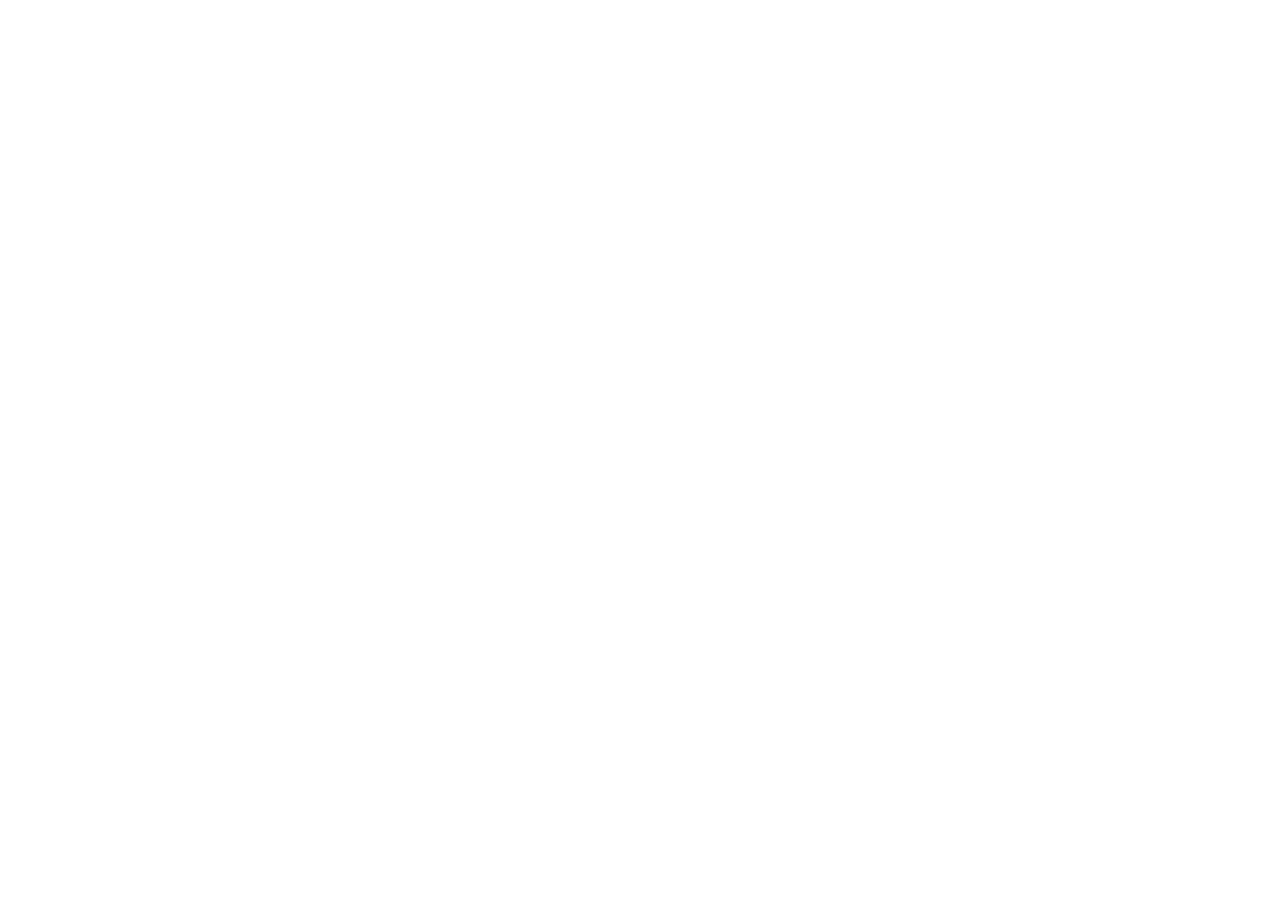
==== index.html @ 1586e4c4 "pagina principal" ====
<!DOCTYPE html>
<html lang="pt-br">
<head>
    <meta charset="UTF-8">
    <meta http-equiv="X-UA-Compatible" content="IE=edge">
    <meta name="viewport" content="width=device-width, initial-scale=1.0">
    <link rel="shortcut icon" href="favicon.ico" type="image/x-icon">
    <title>Projeto-Redes</title>
</head>
<body>
    
</body>
</html>
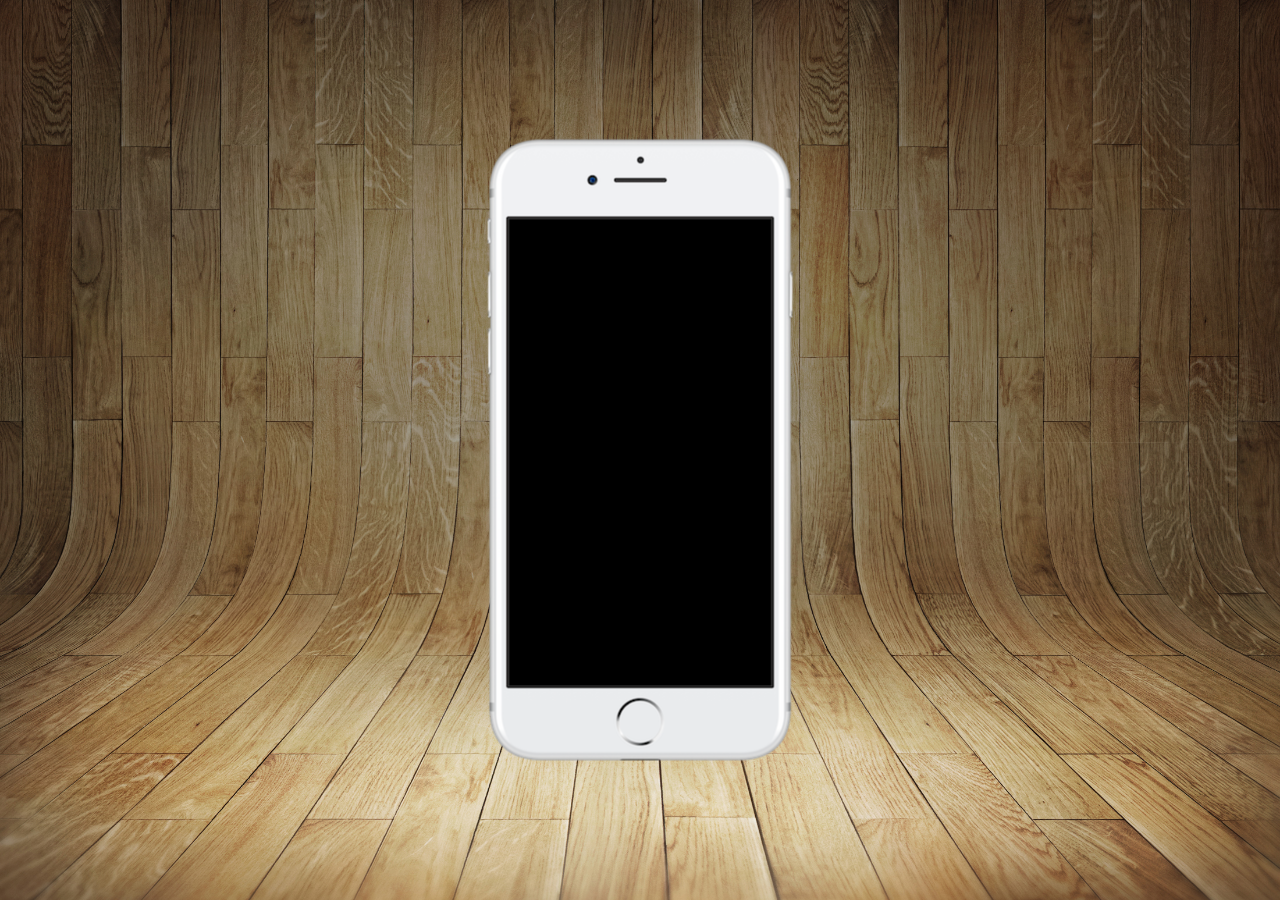
==== commit 14728a9f: "att" ====
--- a/index.html
+++ b/index.html
@@ -5,9 +5,18 @@
     <meta http-equiv="X-UA-Compatible" content="IE=edge">
     <meta name="viewport" content="width=device-width, initial-scale=1.0">
     <link rel="shortcut icon" href="favicon.ico" type="image/x-icon">
+    <link rel="stylesheet" href="estilos/style.css">
     <title>Projeto-Redes</title>
 </head>
 <body>
+    <main>
+        <section id="telefone">
+
+        </section>
+        <section id="redes-socias">
+
+        </section>
+    </main>
     
 </body>
 </html>--- a/estilos/style.css
+++ b/estilos/style.css
@@ -0,0 +1,40 @@
+@charset "UTF-8";
+
+* {
+    margin: 0px;
+    padding: 0px;
+    font-family: Arial, Helvetica, sans-serif;
+}
+
+
+html, body {
+    height: 100vh;
+    width: 100vw;
+    background-color: black;
+}
+
+
+body {
+    background: url(../imagens/fundo-madeira.jpg) no-repeat top center;
+    background-size: cover;
+    background-attachment: fixed; 
+}
+
+
+main {
+    position: relative;
+    height: 100vh;
+}
+
+
+section#telefone {
+    position: absolute;
+    top: 50%;
+    left: 50%;
+    transform: translate(-50%, -50%);
+    height: 627px;
+    width: 311px;
+    background-color: blue;
+    background: url(../imagens/frame-iphone.png);
+    background-repeat: no-repeat;
+}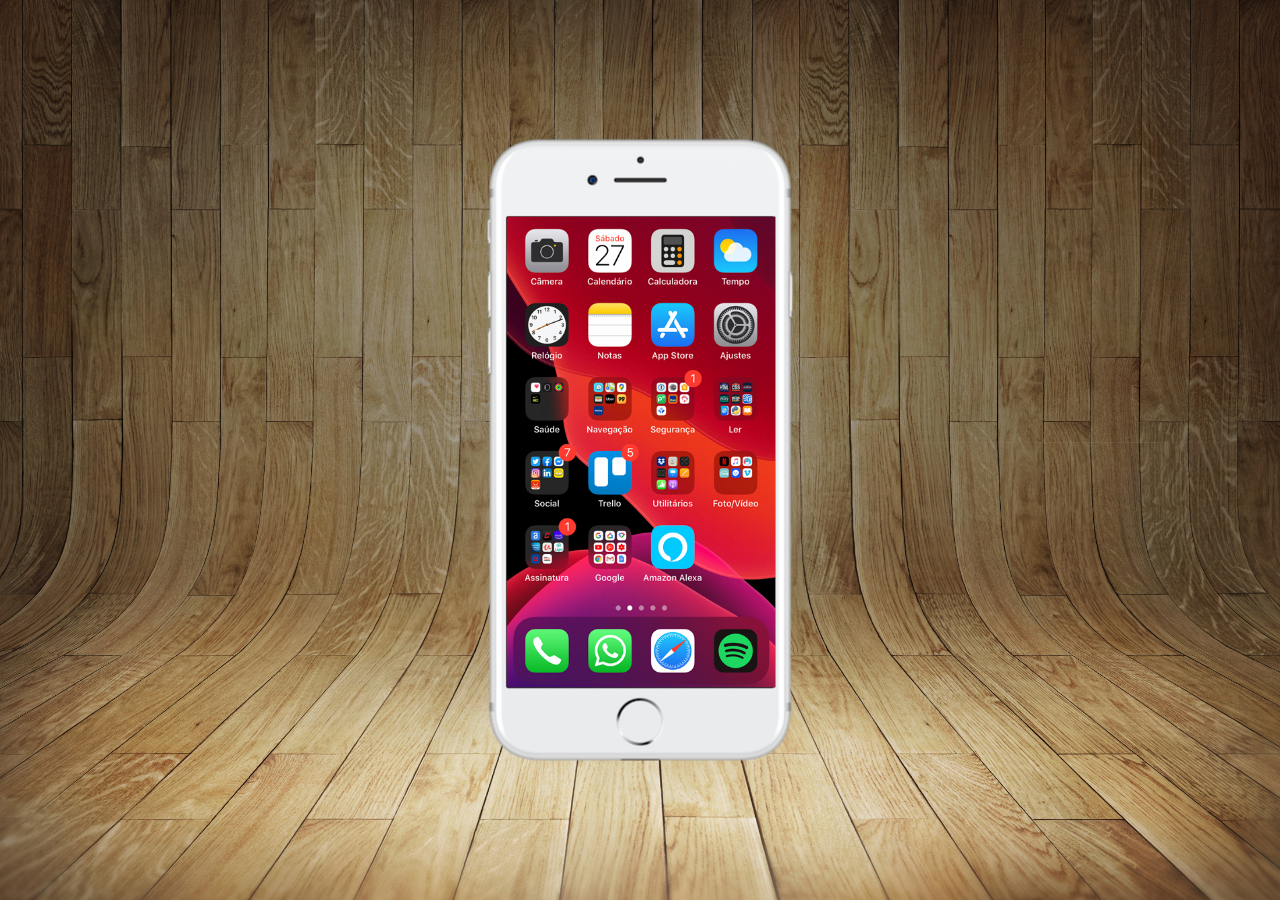
==== commit 22305a86: "criando a tela home" ====
--- a/index.html
+++ b/index.html
@@ -11,7 +11,7 @@
 <body>
     <main>
         <section id="telefone">
-
+            <iframe src="home.html" name="tela" id="tela" frameborder="0"></iframe>
         </section>
         <section id="redes-socias">
 
--- a/estilos/style.css
+++ b/estilos/style.css
@@ -37,4 +37,13 @@
     background-color: blue;
     background: url(../imagens/frame-iphone.png);
     background-repeat: no-repeat;
+}
+
+
+iframe#tela {
+    position: relative;
+    top: 80px;
+    left: 22px;
+    width: 269px;
+    height: 471px;
 }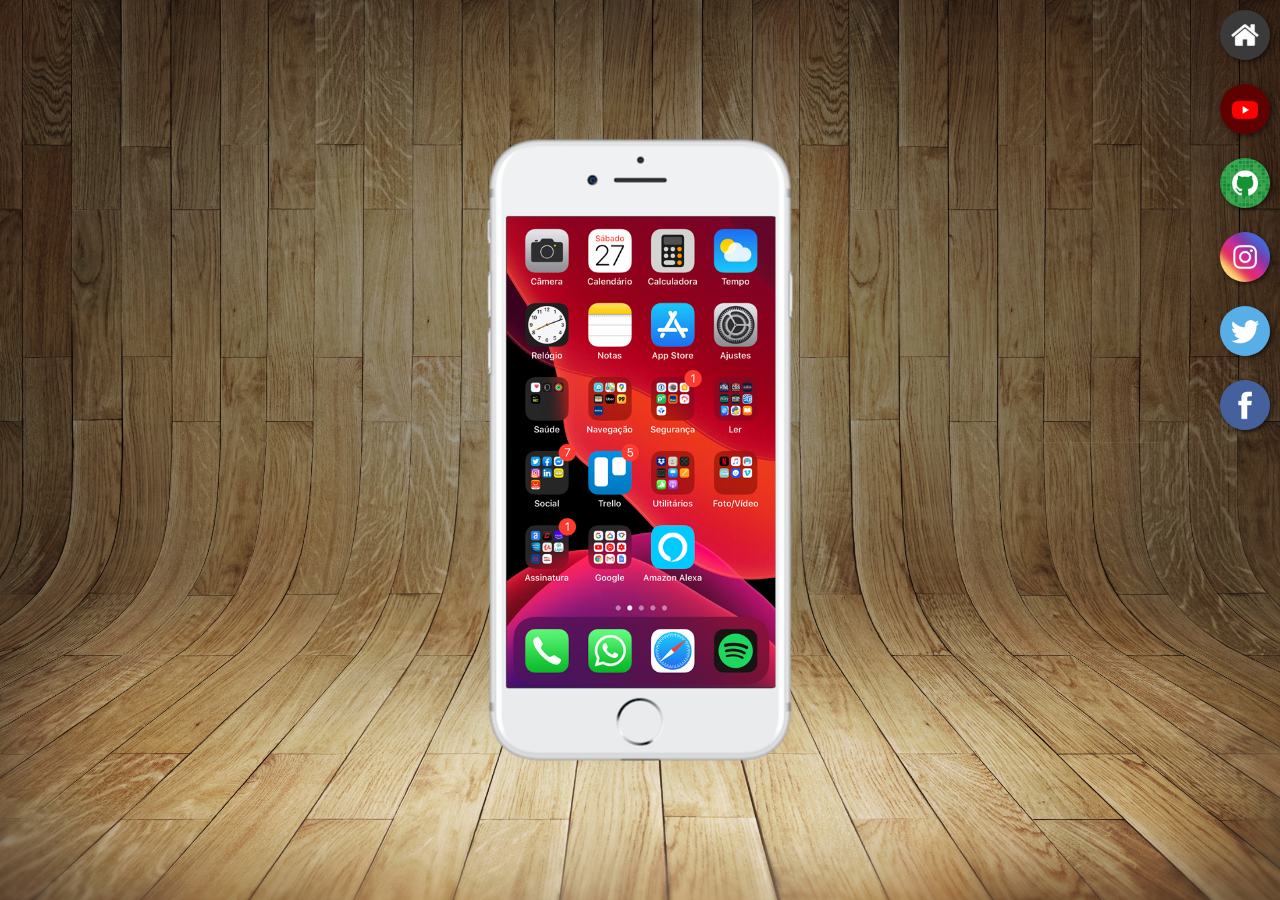
==== commit 1e9e4391: "creaton buttons" ====
--- a/index.html
+++ b/index.html
@@ -11,10 +11,17 @@
 <body>
     <main>
         <section id="telefone">
-            <iframe src="home.html" name="tela" id="tela" frameborder="0"></iframe>
+            <iframe src="home.html" name="tela" id="tela" frameborder="0">
+                Navegador não é compativel com isso
+            </iframe>
         </section>
-        <section id="redes-socias">
-
+        <section id="redes-sociais">
+            <a href="#" target="tela"><img src="imagens/logo-home.jpg" alt="home"></a> <br>
+            <a href="#" target="tela"><img src="imagens/logo-youtube.jpg" alt="yt"></a> <br>
+            <a href="#" target="tela"><img src="imagens/logo-github.jpg" alt="git-hub"></a> <br>
+            <a href="#" target="tela"><img src="imagens/logo-instagram.jpg" alt="instagram"></a> <br>
+            <a href="#" target="tela"><img src="imagens/logo-twitter.jpg" alt="temido-elon"></a> <br>
+            <a href="#" target="tela"><img src="imagens/logo-facebook.jpg" alt="facebook"></a>
         </section>
     </main>
     
--- a/estilos/style.css
+++ b/estilos/style.css
@@ -46,4 +46,27 @@
     left: 22px;
     width: 269px;
     height: 471px;
+}
+
+
+section#redes-sociais > a > img {
+    width: 50px;
+    margin: 10px;
+    border-radius: 50%;
+    box-shadow: 2px 2px 5px rgba(0, 0, 0, 0.568);
+    box-sizing: border-box;
+
+}
+
+
+section#redes-sociais > a > img:hover {
+    border: 2px solid rgba(255, 255, 255, 0.527);
+    transform: translate(-3px, -3px);
+    box-shadow: 5px 5px 10px rgba(0, 0, 0, 0.616);
+    transition: transform 0.2s, border 0.5;
+}
+
+
+section#redes-sociais {
+    text-align: right;
 }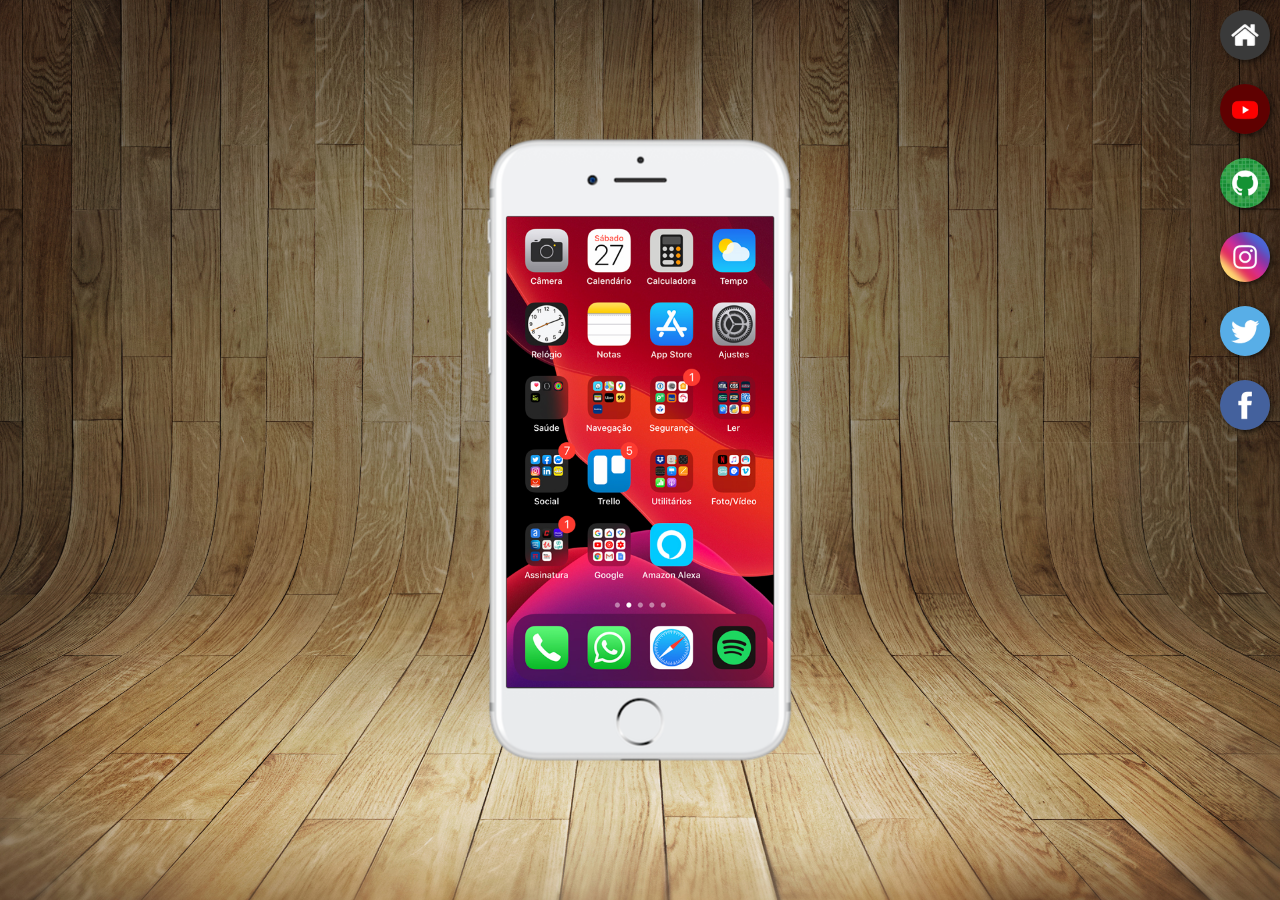
==== commit 8d23a931: "att 2" ====
--- a/index.html
+++ b/index.html
@@ -16,12 +16,12 @@
             </iframe>
         </section>
         <section id="redes-sociais">
-            <a href="#" target="tela"><img src="imagens/logo-home.jpg" alt="home"></a> <br>
-            <a href="#" target="tela"><img src="imagens/logo-youtube.jpg" alt="yt"></a> <br>
-            <a href="#" target="tela"><img src="imagens/logo-github.jpg" alt="git-hub"></a> <br>
-            <a href="#" target="tela"><img src="imagens/logo-instagram.jpg" alt="instagram"></a> <br>
-            <a href="#" target="tela"><img src="imagens/logo-twitter.jpg" alt="temido-elon"></a> <br>
-            <a href="#" target="tela"><img src="imagens/logo-facebook.jpg" alt="facebook"></a>
+            <a href="home.html" target="tela"><img src="imagens/logo-home.jpg" alt="home"></a> <br>
+            <a href="youtube.html" target="tela"><img src="imagens/logo-youtube.jpg" alt="yt"></a> <br>
+            <a href="github.html" target="tela"><img src="imagens/logo-github.jpg" alt="git-hub"></a> <br>
+            <a href="instagram.html" target="tela"><img src="imagens/logo-instagram.jpg" alt="instagram"></a> <br>
+            <a href="twitter.html" target="tela"><img src="imagens/logo-twitter.jpg" alt="temido-elon"></a> <br>
+            <a href="facebook.html" target="tela"><img src="imagens/logo-facebook.jpg" alt="facebook"></a>
         </section>
     </main>
     
--- a/estilos/style.css
+++ b/estilos/style.css
@@ -44,7 +44,7 @@
     position: relative;
     top: 80px;
     left: 22px;
-    width: 269px;
+    width: 267px;
     height: 471px;
 }
 
